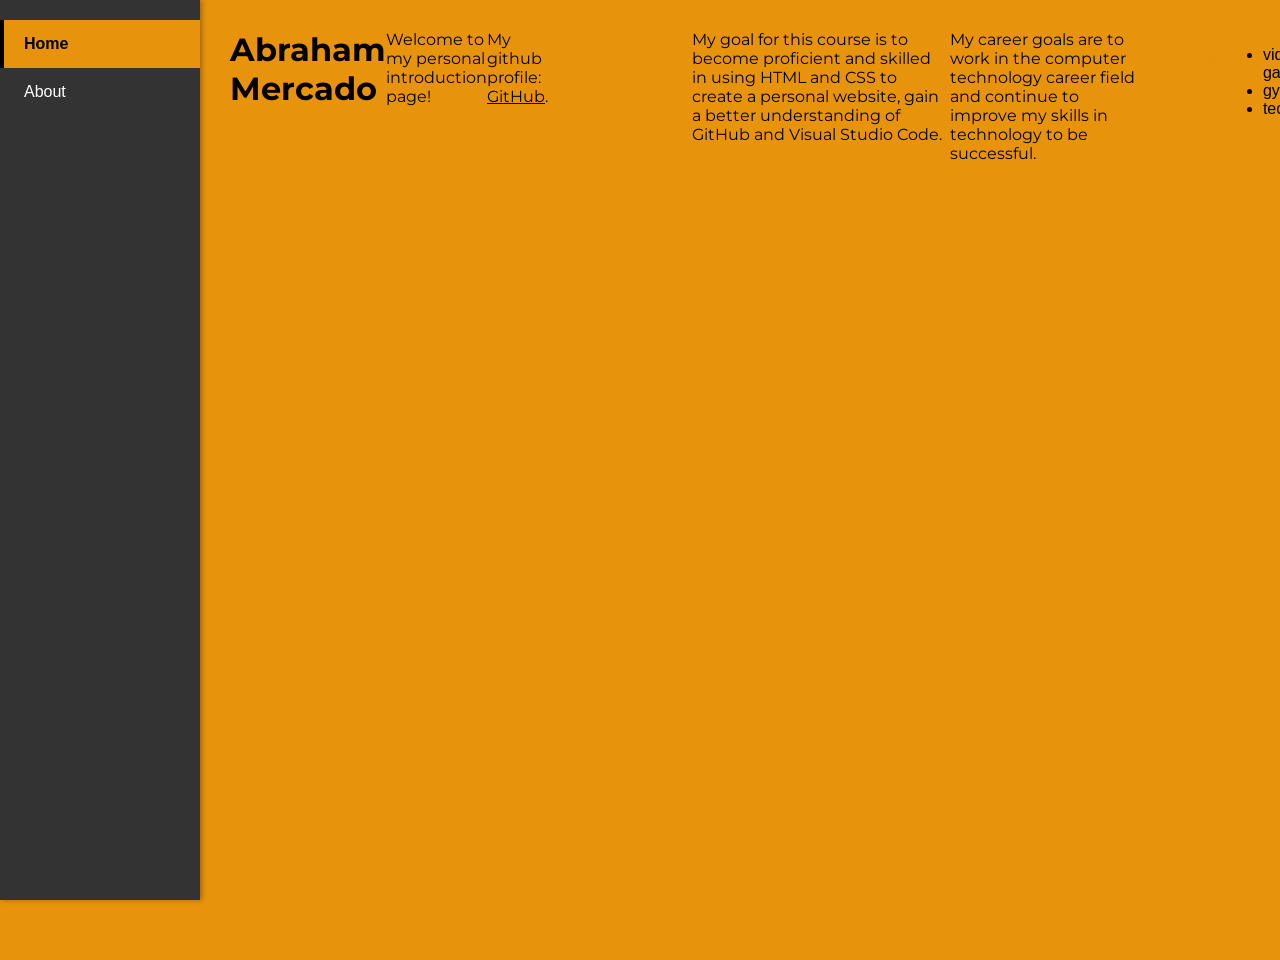
==== index.html @ 8bfd370d "updated about.html, index.html, and style.css files Added a functioning link between index.html and " ====
<!DOCTYPE html>
<html lang="en">
<head>
    <meta charset="UTF-8">
    <meta name="viewport" content="width=device-width, initial-scale=1.0">
    <title>Abraham Mercado- Personal Introduction</title>
    <link rel="stylesheet" href="style.css">
</head>
<body>
    <nav class="vertical-nav">
        <ul>
            <li><a href="index.html" class="active">Home</a></li>
            <li><a href="about.html">About</a></li>
        </ul>
    </nav>
    <h1>Abraham Mercado</h1>
    <p>Welcome to my personal introduction page!</p>
    <p>My github profile: <a href="https://github.com/abrahamm8710" target="_blank" rel="noopener noreferrer">GitHub</a>.</p>

    <h2>Bachelor of Science in Computing Applications</h2>

    <p>My goal for this course is to become proficient and skilled in using HTML and CSS to create a personal website, gain a better understanding of GitHub and Visual Studio Code.</p>

    <p>My career goals are to work in the computer technology career field and continue to improve my skills in technology to be successful.</p>

    <h3>Hobbies</h3>
    <ul>
        <li>video games</li>
        <li>gym</li>
        <li>technology</li>
    </ul>

    <div>This is a box.</div>
</body>
</html>
---- style.css ----
@import url('https://fonts.googleapis.com/css2?family=Montserrat:wght@400;700&display=swap');

:root {
	--bg: #e7930b;
	--heading: #e7930b;
	--text: #000000;
}

html, body {
	height: 100%;
	margin: 0;
	padding: 0;
	background-color: var(--bg);
	color: var(--text);
	font-family: Arial, Helvetica, sans-serif;
	display: flex;
}

/* Vertical Navigation Bar Styles */
.vertical-nav {
	background-color: #333;
	width: 200px;
	height: 100vh;
	padding: 0;
	margin: 0;
	position: fixed;
	top: 0;
	left: 0;
	box-shadow: 2px 0 5px rgba(0, 0, 0, 0.3);
}

.vertical-nav ul {
	list-style-type: none;
	padding: 20px 0;
	margin: 0;
}

.vertical-nav li {
	margin: 0;
}

.vertical-nav a {
	display: block;
	padding: 15px 20px;
	color: #ffffff;
	text-decoration: none;
	transition: background-color 0.3s ease;
	border-left: 4px solid transparent;
}

.vertical-nav a:hover {
	background-color: #555;
}

.vertical-nav a.active {
	background-color: var(--heading);
	color: #000000;
	border-left: 4px solid #000000;
	font-weight: bold;
}

body {
	margin-left: 200px;
	padding: 30px;
}

h1, p {
	font-family: 'Montserrat', Arial, Helvetica, sans-serif;
	color: #000000;
}

h1 {
	margin: 0 0 1rem;
}

p {
	margin: 0 0 1.2rem;
}

h2, h3, h4, h5, h6 {
	color: var(--heading);
}

a {
	color: inherit;
	text-decoration: underline;
}

.vertical-nav a {
	text-decoration: none;
}

div {
	width: 300px;
	height: 150px;
	background-color: #ffffff;
	border: 1px solid black;
	padding: 20px;
	margin: 20px auto;
}
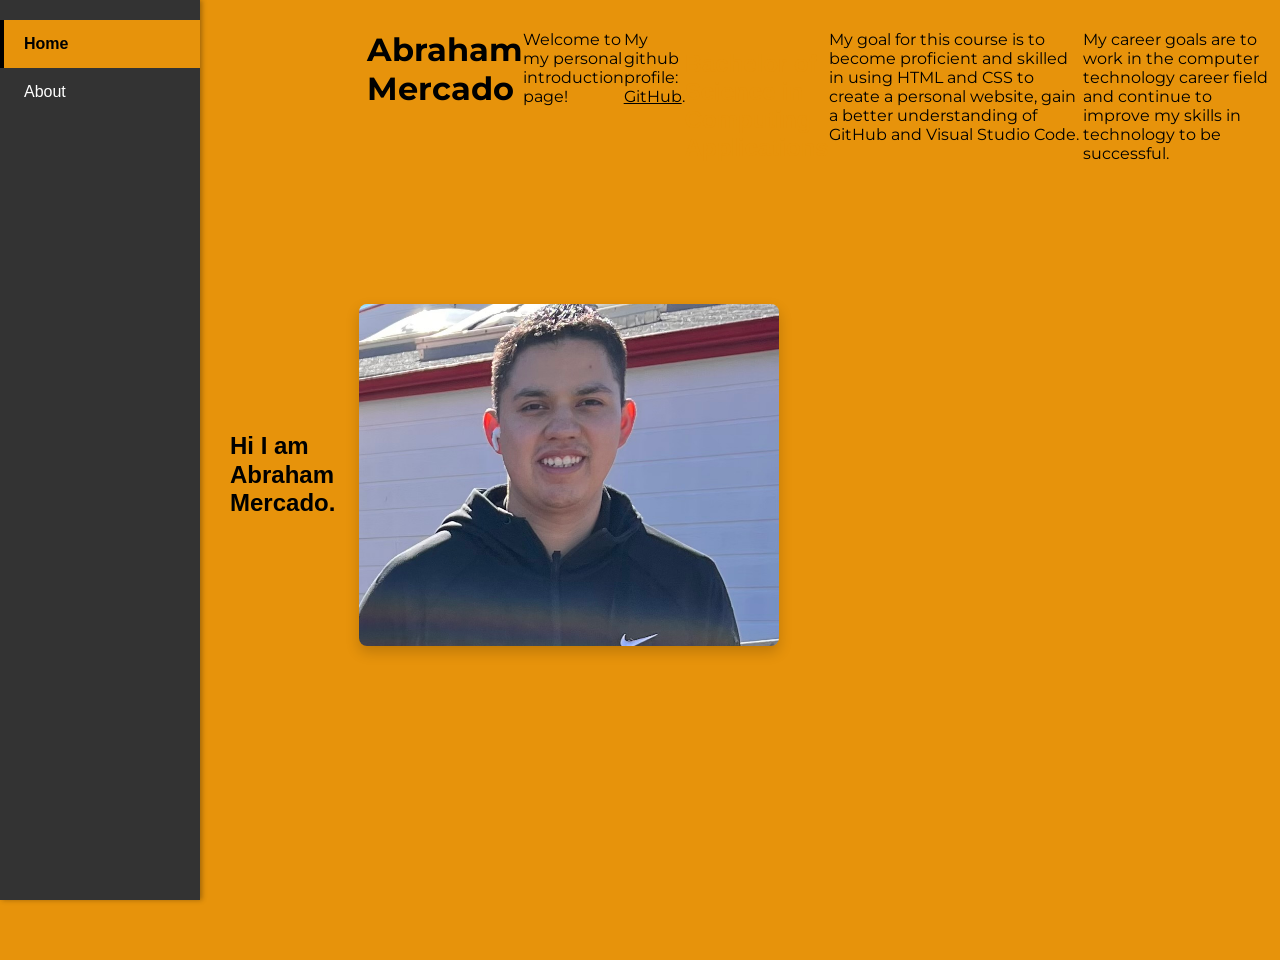
==== commit ea12955c: "updated index.html and style.css added image file of myself and adjusted style.css properties" ====
--- a/index.html
+++ b/index.html
@@ -13,6 +13,14 @@
             <li><a href="about.html">About</a></li>
         </ul>
     </nav>
+    <section class="intro-row">
+        <div class="intro-text">
+            <strong>Hi I am Abraham Mercado.</strong>
+        </div>
+        <div class="intro-image">
+            <img src="IMG_1663.jpeg" alt="Abraham Mercado">
+        </div>
+    </section>
     <h1>Abraham Mercado</h1>
     <p>Welcome to my personal introduction page!</p>
     <p>My github profile: <a href="https://github.com/abrahamm8710" target="_blank" rel="noopener noreferrer">GitHub</a>.</p>
@@ -30,6 +38,6 @@
         <li>technology</li>
     </ul>
 
-    <div>This is a box.</div>
+    <div class="content-box">This is a box.</div>
 </body>
 </html>
--- a/style.css
+++ b/style.css
@@ -90,7 +90,67 @@
 	text-decoration: none;
 }
 
-div {
+/* Intro row: left text, right image */
+.intro-row {
+	display: flex;
+	align-items: center;
+	justify-content: space-between;
+	gap: 24px;
+	max-width: 1000px;
+	margin: 20px 0 30px 0;
+	padding: 10px 0;
+}
+
+.intro-text {
+	flex: 1 1 58%;
+	font-size: 1.5rem;
+	line-height: 1.2;
+	color: #000000;
+	text-align: left;
+}
+
+.intro-text strong {
+	display: inline-block;
+	font-weight: 700;
+}
+
+.intro-image {
+	flex: 0 0 420px;
+	display: flex;
+	align-items: center;
+	justify-content: flex-end;
+}
+
+.intro-image img {
+	width: 100%;
+	max-width: 420px;
+	height: auto;
+	display: block;
+	border-radius: 8px;
+	box-shadow: 0 6px 14px rgba(0,0,0,0.18);
+	object-fit: cover;
+}
+
+@media (max-width: 760px) {
+	.intro-row {
+		flex-direction: column-reverse;
+		align-items: flex-start;
+		gap: 12px;
+	}
+
+	.intro-image {
+		width: 100%;
+		flex: 0 0 auto;
+		justify-content: center;
+	}
+
+	.intro-text {
+		font-size: 1.2rem;
+	}
+}
+
+/* Small content box styling (kept for other content) */
+div.content-box {
 	width: 300px;
 	height: 150px;
 	background-color: #ffffff;
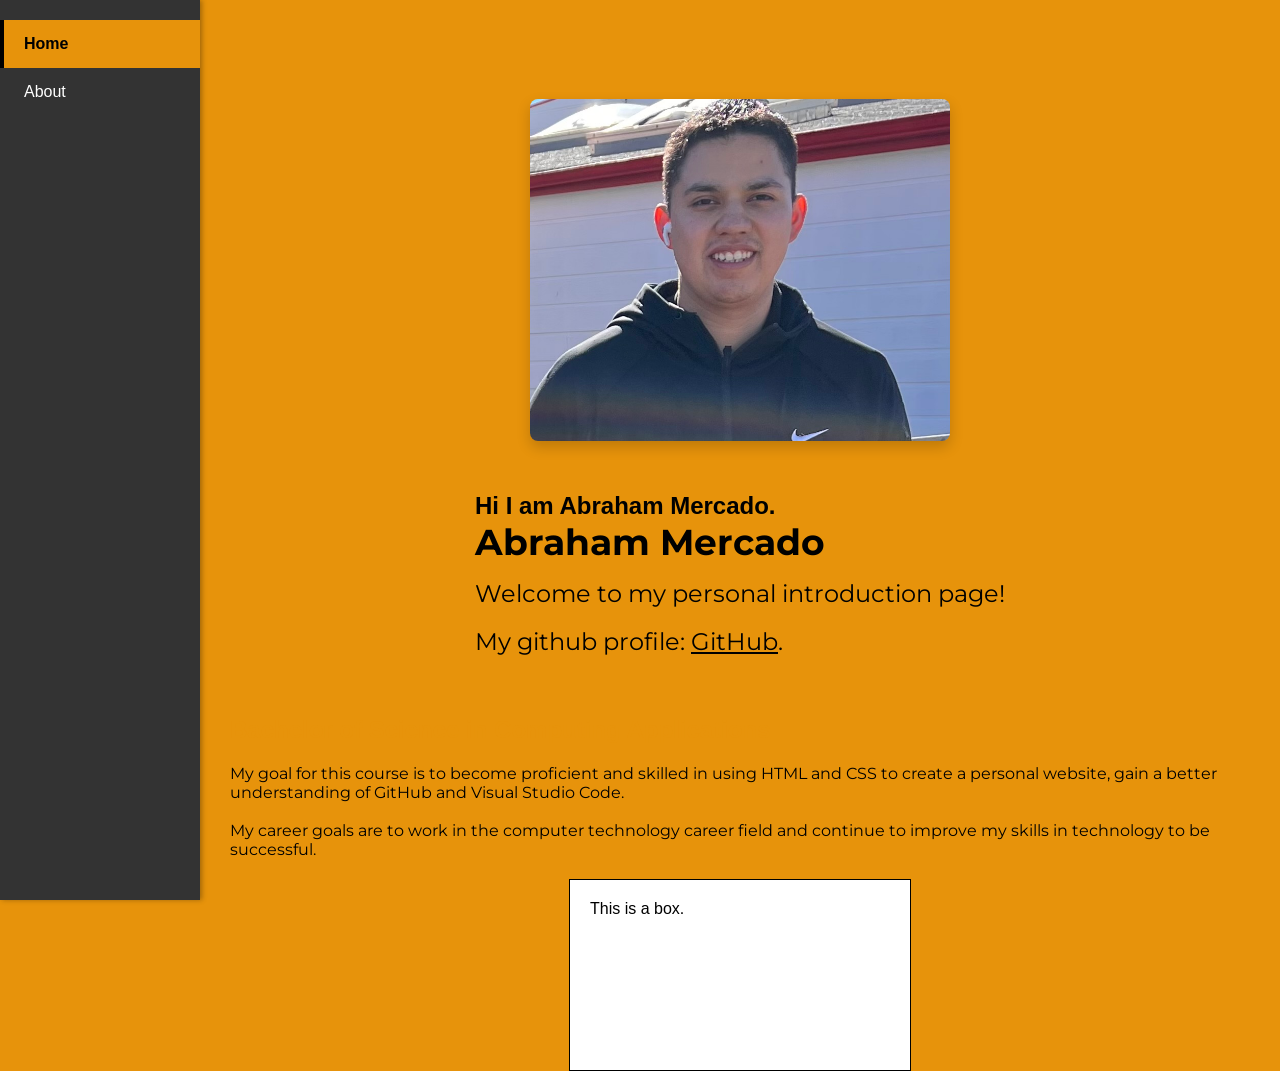
==== commit 0405d4a3: "Updated 3 files adjusted spacing on index.html and about.html. Removed html. text that wasn't needed" ====
--- a/index.html
+++ b/index.html
@@ -13,17 +13,17 @@
             <li><a href="about.html">About</a></li>
         </ul>
     </nav>
-    <section class="intro-row">
-        <div class="intro-text">
-            <strong>Hi I am Abraham Mercado.</strong>
-        </div>
+    <section class="intro-row centered">
         <div class="intro-image">
             <img src="IMG_1663.jpeg" alt="Abraham Mercado">
         </div>
+        <div class="intro-text centered">
+            <strong>Hi I am Abraham Mercado.</strong>
+            <h1>Abraham Mercado</h1>
+            <p>Welcome to my personal introduction page!</p>
+            <p>My github profile: <a href="https://github.com/abrahamm8710" target="_blank" rel="noopener noreferrer">GitHub</a>.</p>
+        </div>
     </section>
-    <h1>Abraham Mercado</h1>
-    <p>Welcome to my personal introduction page!</p>
-    <p>My github profile: <a href="https://github.com/abrahamm8710" target="_blank" rel="noopener noreferrer">GitHub</a>.</p>
 
     <h2>Bachelor of Science in Computing Applications</h2>
 
@@ -31,12 +31,7 @@
 
     <p>My career goals are to work in the computer technology career field and continue to improve my skills in technology to be successful.</p>
 
-    <h3>Hobbies</h3>
-    <ul>
-        <li>video games</li>
-        <li>gym</li>
-        <li>technology</li>
-    </ul>
+    
 
     <div class="content-box">This is a box.</div>
 </body>
--- a/style.css
+++ b/style.css
@@ -9,11 +9,19 @@
 html, body {
 	height: 100%;
 	margin: 0;
+.intro-row.centered {
+	flex-direction: column;
+	align-items: center;
+	justify-content: center;
+	text-align: center;
+	gap: 12px;
+	margin: 20px auto 30px auto;
+}
 	padding: 0;
 	background-color: var(--bg);
 	color: var(--text);
 	font-family: Arial, Helvetica, sans-serif;
-	display: flex;
+	justify-content: center;
 }
 
 /* Vertical Navigation Bar Styles */
@@ -22,6 +30,12 @@
 	width: 200px;
 	height: 100vh;
 	padding: 0;
+.intro-text.centered {
+	flex: none;
+	max-width: 820px;
+	text-align: center;
+	font-size: 1.15rem;
+}
 	margin: 0;
 	position: fixed;
 	top: 0;
@@ -158,3 +172,98 @@
 	padding: 20px;
 	margin: 20px auto;
 }
+
+/* About page sections */
+.about-header {
+	max-width: 820px;
+	margin: 30px auto 24px auto;
+	text-align: center;
+	padding: 0 20px;
+}
+
+.about-header h1 {
+	margin: 0 0 12px 0;
+	font-size: 2.4rem;
+	letter-spacing: 0.02em;
+}
+
+.about-header p {
+	margin: 0;
+	font-size: 1rem;
+	line-height: 1.8;
+	color: #222;
+}
+
+.about-section {
+	background: rgba(255,255,255,0.9);
+	padding: 18px 20px;
+	margin: 16px auto;
+	border-radius: 6px;
+	max-width: 900px;
+	width: calc(100% - 40px);
+	box-sizing: border-box;
+}
+
+.about-section h2 {
+	margin: 0 0 8px 0;
+	color: #000000;
+}
+
+.about-section ul {
+	margin: 0 0 0 20px;
+}
+
+.hobby-cards {
+	display: flex;
+	flex-wrap: wrap;
+	justify-content: center;
+	gap: 18px;
+	margin: 16px 0 0 0;
+}
+
+.hobby-card {
+	flex: 1 1 180px;
+	max-width: 220px;
+	background: #fff;
+	border: 1px solid rgba(0, 0, 0, 0.12);
+	border-radius: 18px;
+	box-shadow: 0 10px 24px rgba(0, 0, 0, 0.08);
+	padding: 26px 18px;
+	text-align: center;
+	color: #111;
+	transition: transform 0.25s ease, box-shadow 0.25s ease, border-color 0.25s ease, background-color 0.25s ease;
+}
+
+.hobby-icon {
+	font-size: 2.2rem;
+	margin-bottom: 12px;
+}
+
+.hobby-title {
+	font-size: 1.05rem;
+	font-weight: 700;
+	margin-bottom: 8px;
+	text-transform: uppercase;
+	letter-spacing: 0.04em;
+}
+
+.hobby-text {
+	font-size: 0.95rem;
+	font-weight: 400;
+	line-height: 1.5;
+	color: #333;
+}
+
+.hobby-card:hover {
+	transform: translateY(-6px);
+	box-shadow: 0 18px 38px rgba(0, 0, 0, 0.18);
+	border-color: rgba(231, 147, 11, 0.7);
+	background-color: #fffdfa;
+}
+
+@media (max-width: 720px) {
+	.hobby-card {
+		flex: 1 1 100%;
+		max-width: 100%;
+	}
+}
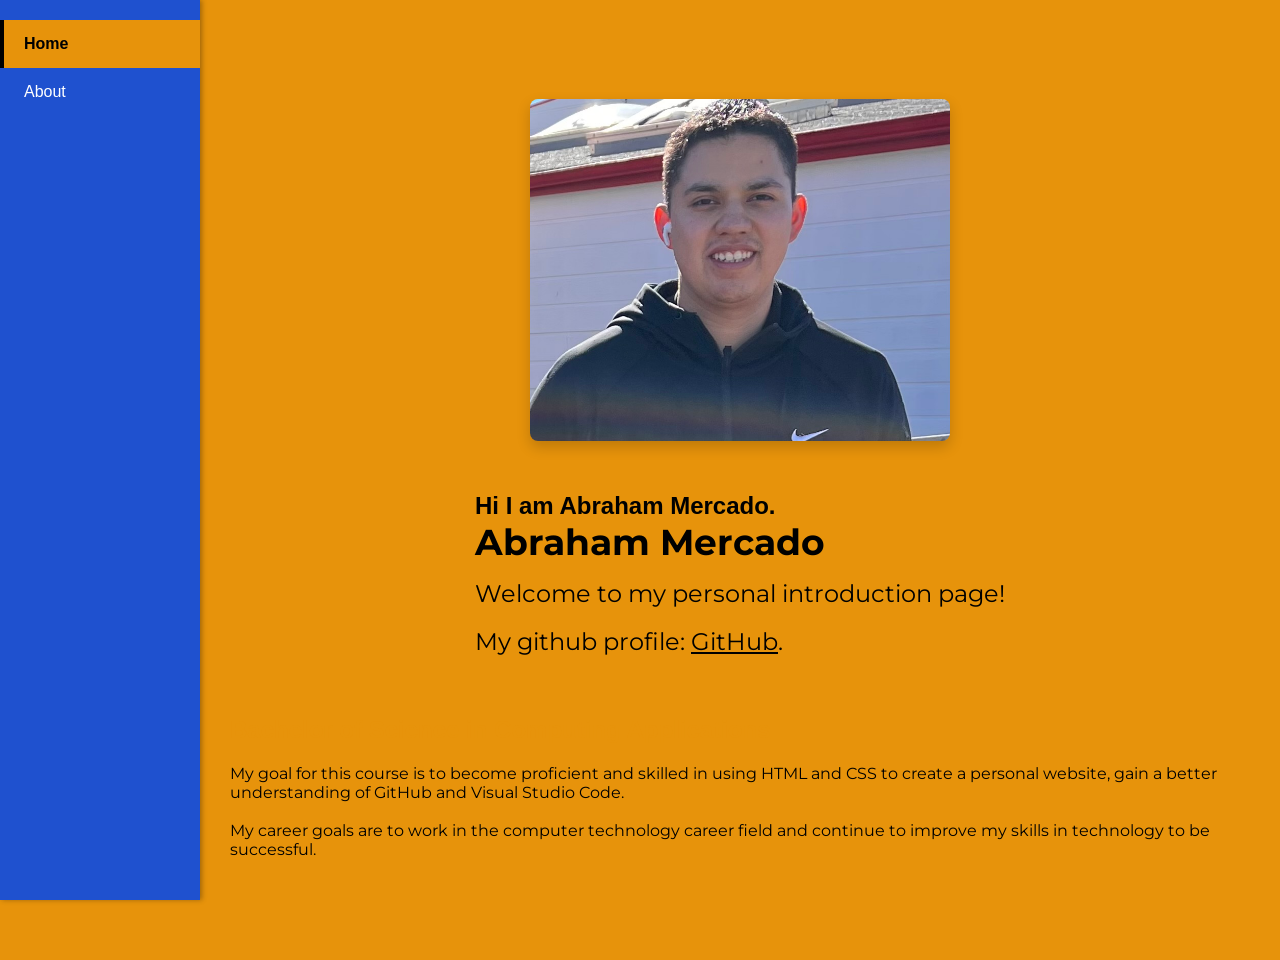
==== commit 6a594b40: "updated 3 files for the about.html I added hobby cards to my hobbies section, I add a skills section" ====
--- a/index.html
+++ b/index.html
@@ -33,6 +33,6 @@
 
     
 
-    <div class="content-box">This is a box.</div>
+    
 </body>
 </html>
--- a/style.css
+++ b/style.css
@@ -26,7 +26,7 @@
 
 /* Vertical Navigation Bar Styles */
 .vertical-nav {
-	background-color: #333;
+	background-color: #1f51cf;
 	width: 200px;
 	height: 100vh;
 	padding: 0;
@@ -195,18 +195,23 @@
 }
 
 .about-section {
-	background: rgba(255,255,255,0.9);
+	background: #1f51cf;
 	padding: 18px 20px;
 	margin: 16px auto;
 	border-radius: 6px;
 	max-width: 900px;
 	width: calc(100% - 40px);
 	box-sizing: border-box;
+	border: 1px solid #193fba;
 }
 
 .about-section h2 {
 	margin: 0 0 8px 0;
-	color: #000000;
+	color: #ffffff;
+}
+
+.about-section p {
+	color: #f5f8ff;
 }
 
 .about-section ul {
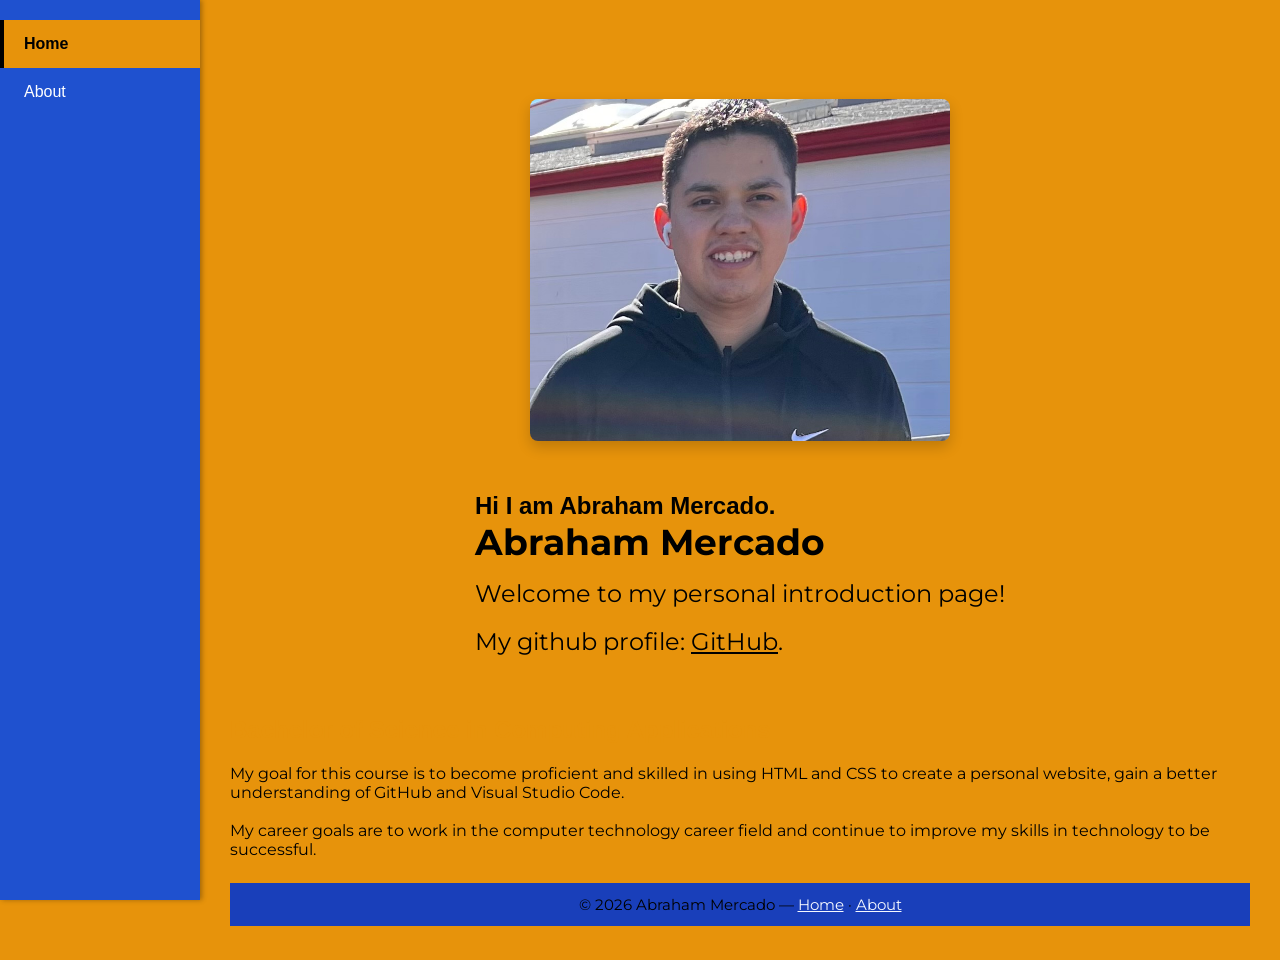
==== commit 566b173e: "Updated index.html and about.html Added footer for both pages." ====
--- a/index.html
+++ b/index.html
@@ -30,9 +30,11 @@
     <p>My goal for this course is to become proficient and skilled in using HTML and CSS to create a personal website, gain a better understanding of GitHub and Visual Studio Code.</p>
 
     <p>My career goals are to work in the computer technology career field and continue to improve my skills in technology to be successful.</p>
-
     
-
-    
+    <footer class="site-footer">
+        <div class="footer-content">
+            <p>© 2026 Abraham Mercado — <a href="index.html">Home</a> · <a href="about.html">About</a></p>
+        </div>
+    </footer>
 </body>
 </html>
--- a/style.css
+++ b/style.css
@@ -272,3 +272,24 @@
 		max-width: 100%;
 	}
 }
+
+/* Footer styles */
+.site-footer {
+	background: #193fba;
+	color: #ffffff;
+	padding: 12px 20px;
+	text-align: center;
+	margin-top: 24px;
+}
+.site-footer .footer-content p {
+	margin: 0;
+	font-size: 0.95rem;
+}
+.site-footer a {
+	color: #f5f8ff;
+	text-decoration: underline;
+}
+.site-footer a:hover {
+	text-decoration: none;
+	opacity: 0.9;
+}
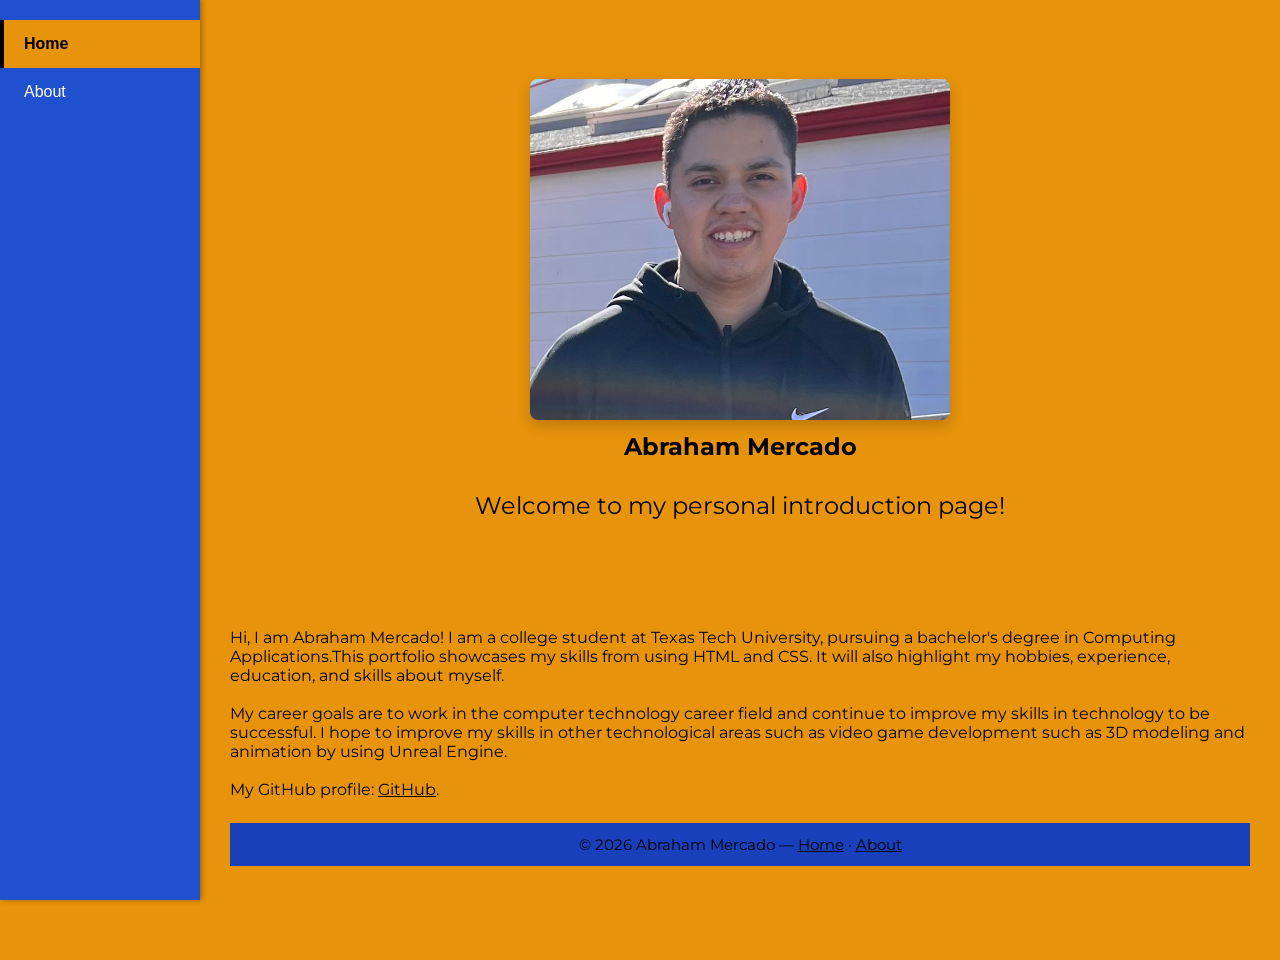
==== commit a018e149: "updated 3 files changing and removed text in both html files, added new skill card in skills section" ====
--- a/index.html
+++ b/index.html
@@ -16,21 +16,21 @@
     <section class="intro-row centered">
         <div class="intro-image">
             <img src="IMG_1663.jpeg" alt="Abraham Mercado">
+            <h1>Abraham Mercado</h1>
         </div>
         <div class="intro-text centered">
-            <strong>Hi I am Abraham Mercado.</strong>
-            <h1>Abraham Mercado</h1>
             <p>Welcome to my personal introduction page!</p>
-            <p>My github profile: <a href="https://github.com/abrahamm8710" target="_blank" rel="noopener noreferrer">GitHub</a>.</p>
         </div>
     </section>
 
     <h2>Bachelor of Science in Computing Applications</h2>
 
-    <p>My goal for this course is to become proficient and skilled in using HTML and CSS to create a personal website, gain a better understanding of GitHub and Visual Studio Code.</p>
+    <p>Hi, I am Abraham Mercado! I am a college student at Texas Tech University, pursuing a bachelor's degree in Computing Applications.This portfolio showcases my skills from using HTML and CSS. It will also highlight my hobbies, experience, education, and skills about myself.</p>
 
-    <p>My career goals are to work in the computer technology career field and continue to improve my skills in technology to be successful.</p>
-    
+    <p>My career goals are to work in the computer technology career field and continue to improve my skills in technology to be successful. I hope to improve my skills in other technological areas such as video game development such as 3D modeling and animation by using Unreal Engine.</p>
+
+    <p>My GitHub profile: <a href="https://github.com/abrahamm8710" target="_blank" rel="noopener noreferrer">GitHub</a>.</p>
+
     <footer class="site-footer">
         <div class="footer-content">
             <p>© 2026 Abraham Mercado — <a href="index.html">Home</a> · <a href="about.html">About</a></p>
--- a/style.css
+++ b/style.css
@@ -131,8 +131,14 @@
 .intro-image {
 	flex: 0 0 420px;
 	display: flex;
+	flex-direction: column;
 	align-items: center;
-	justify-content: flex-end;
+	justify-content: center;
+}
+
+.intro-image h1 {
+	margin: 12px 0 0 0;
+	text-align: center;
 }
 
 .intro-image img {
@@ -207,7 +213,8 @@
 
 .about-section h2 {
 	margin: 0 0 8px 0;
-	color: #ffffff;
+	color: #000000;
+	text-align: center;
 }
 
 .about-section p {
@@ -286,10 +293,141 @@
 	font-size: 0.95rem;
 }
 .site-footer a {
-	color: #f5f8ff;
+	color: #000000;
 	text-decoration: underline;
 }
 .site-footer a:hover {
 	text-decoration: none;
 	opacity: 0.9;
 }
+/* Mobile Responsive Design */
+@media (max-width: 1024px) {
+	.vertical-nav {
+		width: 150px;
+	}
+	body {
+		margin-left: 150px;
+		padding: 20px;
+	}
+	.intro-image {
+		flex: 0 0 300px;
+	}
+	.intro-image img {
+		max-width: 300px;
+	}
+}
+
+@media (max-width: 768px) {
+	.vertical-nav {
+		width: 100%;
+		height: auto;
+		position: static;
+		border-bottom: 2px solid #193fba;
+	}
+	body {
+		margin-left: 0;
+		padding: 15px;
+	}
+	.vertical-nav ul {
+		display: flex;
+		flex-direction: row;
+		padding: 0;
+		gap: 0;
+	}
+	.vertical-nav li {
+		flex: 1;
+	}
+	.vertical-nav a {
+		padding: 12px 10px;
+		text-align: center;
+		border-left: none;
+		border-bottom: 4px solid transparent;
+	}
+	.vertical-nav a:hover {
+		background-color: rgba(255, 255, 255, 0.1);
+		border-bottom: 4px solid #1f51cf;
+	}
+	.vertical-nav a.active {
+		border-left: none;
+		border-bottom: 4px solid var(--heading);
+		background-color: rgba(255, 255, 255, 0.15);
+	}
+	.intro-row {
+		flex-direction: column-reverse;
+		gap: 12px;
+		margin: 15px 0 20px 0;
+	}
+	.intro-image {
+		flex: 0 0 auto;
+		justify-content: center;
+		width: 100%;
+	}
+	.intro-image img {
+		max-width: 250px;
+		width: 100%;
+	}
+	.intro-text {
+		font-size: 1.1rem;
+		flex: 1;
+	}
+	.about-section {
+		max-width: 100%;
+		width: calc(100% - 20px);
+		padding: 15px 15px;
+	}
+	.hobby-cards {
+		gap: 12px;
+	}
+	.hobby-card {
+		flex: 1 1 150px;
+		max-width: 100%;
+	}
+}
+
+@media (max-width: 480px) {
+	body {
+		padding: 12px;
+	}
+	h1 {
+		font-size: 1.5rem;
+	}
+	h2 {
+		font-size: 1.3rem;
+	}
+	p {
+		font-size: 0.95rem;
+	}
+	.vertical-nav a {
+		padding: 10px 8px;
+		font-size: 0.9rem;
+	}
+	.intro-text {
+		font-size: 1rem;
+	}
+	.intro-image img {
+		max-width: 180px;
+	}
+	.about-section {
+		width: calc(100% - 16px);
+		padding: 12px 12px;
+	}
+	.about-header h1 {
+		font-size: 1.8rem;
+	}
+	.hobby-card {
+		flex: 1 1 100%;
+		max-width: 100%;
+	}
+	.hobby-icon {
+		font-size: 1.8rem;
+	}
+	.hobby-title {
+		font-size: 0.95rem;
+	}
+	.hobby-text {
+		font-size: 0.85rem;
+	}
+	.site-footer .footer-content p {
+		font-size: 0.85rem;
+	}
+}
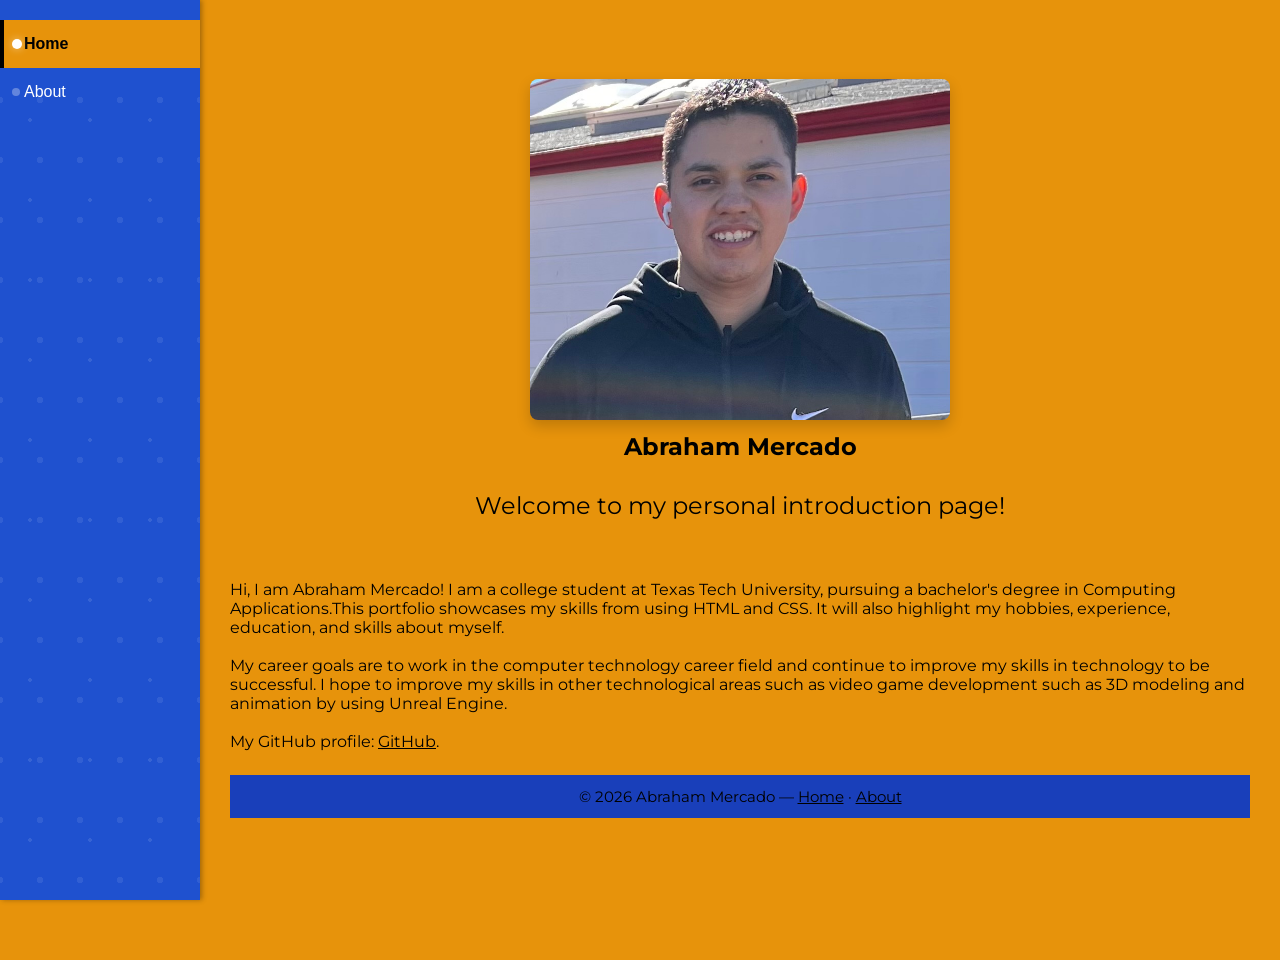
==== commit a5e2f4ba: "Updated style.css and index.html Changed the padding and margin properties to fill up the empty spac" ====
--- a/index.html
+++ b/index.html
@@ -23,7 +23,6 @@
         </div>
     </section>
 
-    <h2>Bachelor of Science in Computing Applications</h2>
 
     <p>Hi, I am Abraham Mercado! I am a college student at Texas Tech University, pursuing a bachelor's degree in Computing Applications.This portfolio showcases my skills from using HTML and CSS. It will also highlight my hobbies, experience, education, and skills about myself.</p>
 
--- a/style.css
+++ b/style.css
@@ -27,6 +27,11 @@
 /* Vertical Navigation Bar Styles */
 .vertical-nav {
 	background-color: #1f51cf;
+	background-image: 
+		radial-gradient(circle, rgba(255, 255, 255, 0.1) 2px, transparent 2px),
+		radial-gradient(circle, rgba(255, 255, 255, 0.08) 3px, transparent 3px);
+	background-size: 60px 80px, 40px 60px;
+	background-position: 0 0, 20px 10px;
 	width: 200px;
 	height: 100vh;
 	padding: 0;
@@ -60,6 +65,33 @@
 	text-decoration: none;
 	transition: background-color 0.3s ease;
 	border-left: 4px solid transparent;
+	position: relative;
+}
+
+.vertical-nav a::before {
+	content: '';
+	position: absolute;
+	left: 8px;
+	top: 50%;
+	transform: translateY(-50%);
+	width: 8px;
+	height: 8px;
+	border-radius: 50%;
+	background-color: rgba(255, 255, 255, 0.3);
+	transition: all 0.3s ease;
+}
+
+.vertical-nav a:hover::before {
+	width: 12px;
+	height: 12px;
+	background-color: rgba(255, 255, 255, 0.6);
+}
+
+.vertical-nav a.active::before {
+	width: 10px;
+	height: 10px;
+	background-color: rgba(255, 255, 255, 1);
+	box-shadow: 0 0 8px rgba(255, 255, 255, 0.5);
 }
 
 .vertical-nav a:hover {
@@ -202,11 +234,11 @@
 
 .about-section {
 	background: #1f51cf;
-	padding: 18px 20px;
-	margin: 16px auto;
+	padding: 18px 24px;
+	margin: 16px 0;
 	border-radius: 6px;
-	max-width: 900px;
-	width: calc(100% - 40px);
+	max-width: 100%;
+	width: 100%;
 	box-sizing: border-box;
 	border: 1px solid #193fba;
 }
@@ -218,7 +250,7 @@
 }
 
 .about-section p {
-	color: #f5f8ff;
+	color: #000000;
 }
 
 .about-section ul {
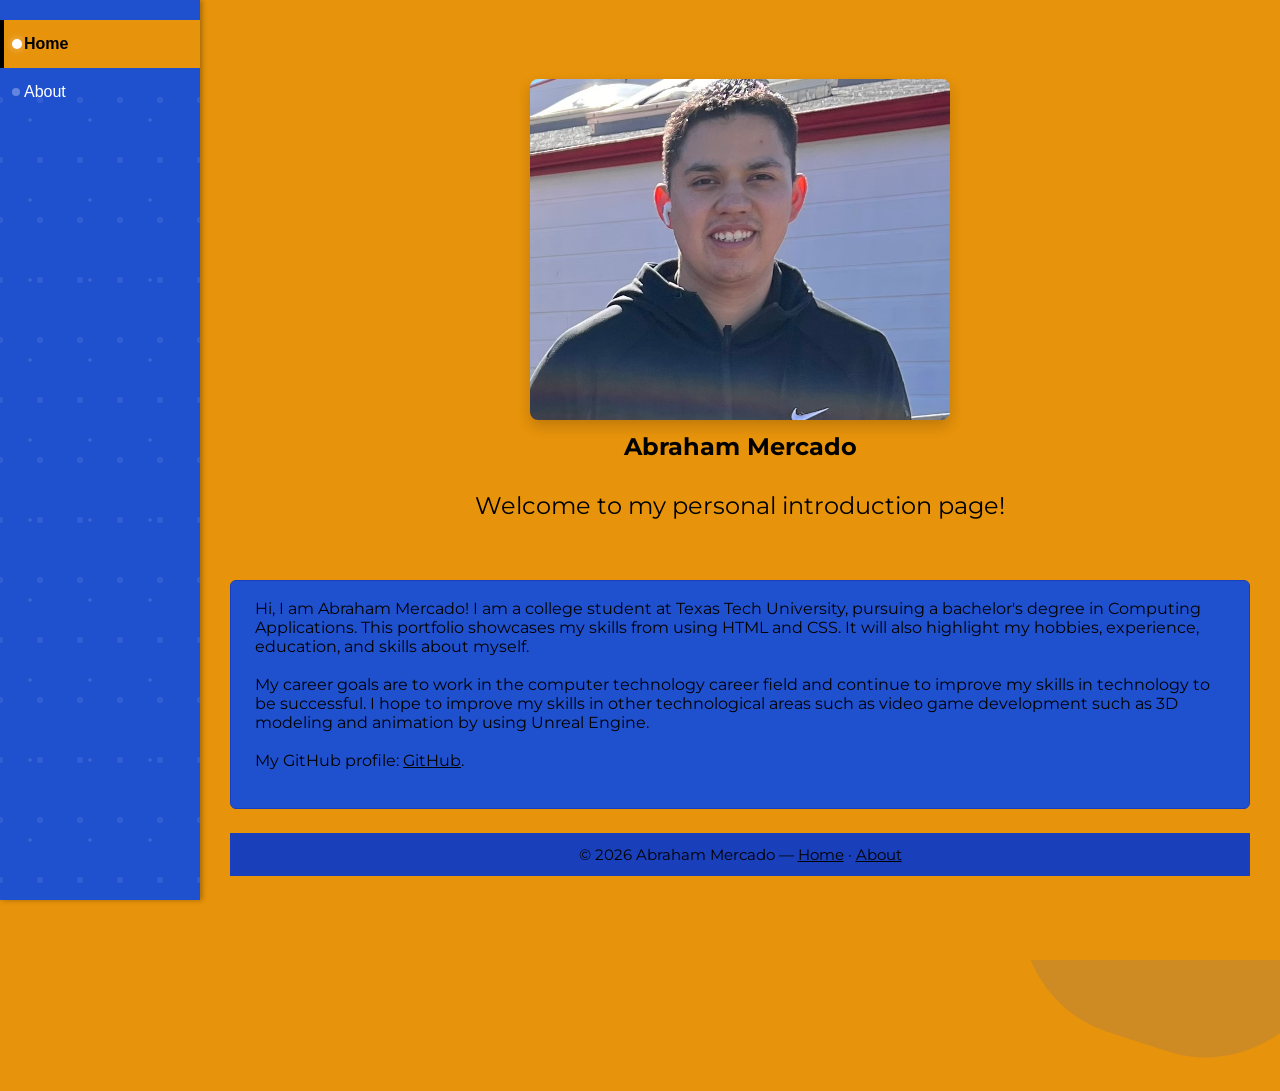
==== commit 04adcd1b: "Updated index.html, style.css and retrospective.md Filled out my retrospective.md files and add a bl" ====
--- a/index.html
+++ b/index.html
@@ -6,7 +6,7 @@
     <title>Abraham Mercado- Personal Introduction</title>
     <link rel="stylesheet" href="style.css">
 </head>
-<body>
+<body class="home-page">
     <nav class="vertical-nav">
         <ul>
             <li><a href="index.html" class="active">Home</a></li>
@@ -23,12 +23,13 @@
         </div>
     </section>
 
+    <section class="about-section">
+        <p>Hi, I am Abraham Mercado! I am a college student at Texas Tech University, pursuing a bachelor's degree in Computing Applications. This portfolio showcases my skills from using HTML and CSS. It will also highlight my hobbies, experience, education, and skills about myself.</p>
 
-    <p>Hi, I am Abraham Mercado! I am a college student at Texas Tech University, pursuing a bachelor's degree in Computing Applications.This portfolio showcases my skills from using HTML and CSS. It will also highlight my hobbies, experience, education, and skills about myself.</p>
+        <p>My career goals are to work in the computer technology career field and continue to improve my skills in technology to be successful. I hope to improve my skills in other technological areas such as video game development such as 3D modeling and animation by using Unreal Engine.</p>
 
-    <p>My career goals are to work in the computer technology career field and continue to improve my skills in technology to be successful. I hope to improve my skills in other technological areas such as video game development such as 3D modeling and animation by using Unreal Engine.</p>
-
-    <p>My GitHub profile: <a href="https://github.com/abrahamm8710" target="_blank" rel="noopener noreferrer">GitHub</a>.</p>
+        <p>My GitHub profile: <a href="https://github.com/abrahamm8710" target="_blank" rel="noopener noreferrer">GitHub</a>.</p>
+    </section>
 
     <footer class="site-footer">
         <div class="footer-content">
--- a/style.css
+++ b/style.css
@@ -110,6 +110,38 @@
 	padding: 30px;
 }
 
+.home-page {
+	position: relative;
+	overflow: hidden;
+}
+
+.home-page::before,
+.home-page::after {
+	content: '';
+	position: absolute;
+	z-index: -1;
+	pointer-events: none;
+}
+
+.home-page::before {
+	width: 280px;
+	height: 280px;
+	background: rgba(31, 81, 207, 0.20);
+	border-radius: 50%;
+	top: -80px;
+	left: -60px;
+}
+
+.home-page::after {
+	width: 320px;
+	height: 340px;
+	background: rgba(31, 81, 207, 0.12);
+	border-radius: 40%;
+	bottom: -90px;
+	right: -70px;
+	transform: rotate(18deg);
+}
+
 h1, p {
 	font-family: 'Montserrat', Arial, Helvetica, sans-serif;
 	color: #000000;
